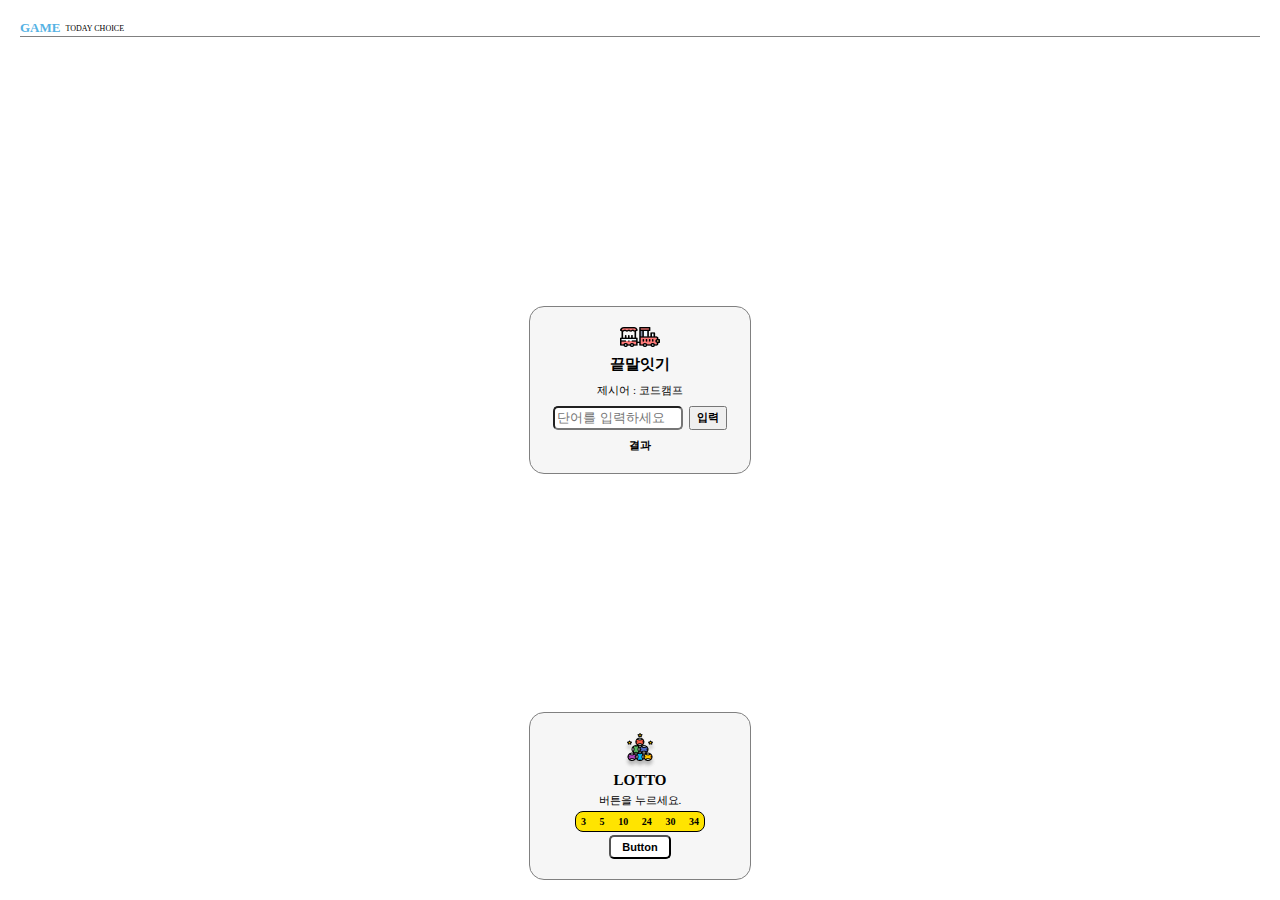
==== cyworld/game.html @ 5268cf69 "cyworld(game)" ====
<!DOCTYPE html>
<html lang="en">
  <head>
    <title>Game</title>
    <link href="/cyworld/css/game.css" rel="stylesheet" />
  </head>
  <body>
    <div class="wrapper">
      <div class="wrapper__header">
        <div class="header__title">
          <div class="title">GAME</div>
          <div class="subtitle">TODAY CHOICE</div>
        </div>
        <div class="divideLine"></div>
      </div>
      <div class="game__container">
        <img src="/cyworld/imeges/word.png" />
        <div class="game__title">끝말잇기</div>
        <div class="game__subtitle">
          제시어 : <span id="word">코드캠프</span>
        </div>
        <div class="wrod__text">
          <input class="textbox" id="myword" placeholder="단어를 입력하세요" />
          <button class="search">입력</button>
        </div>
        <div id="result" class="word__result">결과</div>
      </div>
      <div class="game__container">
        <img src="/cyworld/imeges/lotto.png" />
        <div class="game__title">LOTTO</div>
        <div class="game__subtitle">버튼을 누르세요.</div>
        <span class="lotoo__number">
          <span>3</span>
          <span>5</span>
          <span>10</span>
          <span>24</span>
          <span>30</span>
          <span>34</span>
        </span>
        <button class="result">Button</button>
      </div>
    </div>
  </body>
</html>
---- cyworld/css/game.css ----
* {
  box-sizing: border-box;
  margin: 0px;
}

html,
body {
  width: 100%;
  height: 100%;
}

.wrapper {
  width: 100%;
  height: 100%;
  padding: 20px;
  display: flex;
  flex-direction: column;
  align-items: center;
  justify-content: space-between;
}

.wrapper__header {
  width: 100%;
  height: 48px;
  display: flex;
  flex-direction: column;
}

.header__title {
  display: flex;
  flex-direction: row;
  align-items: center;
}

.title {
  color: #55b2e4;
  font-size: 13px;
  font-weight: 700;
}

.subtitle {
  font-size: 8px;
  padding-left: 5px;
}

.divideLine {
  width: 100%;
  border-top: 1px solid gray;
}

.game__container {
  width: 222px;
  height: 168px;
  border: solid 1px gray;
  border-radius: 15px;
  display: flex;
  flex-direction: column;
  align-items: center;
  justify-content: space-between;
  padding: 20px;
  background-color: #f6f6f6;
}

.game__title {
  font-size: 15px;
  font-weight: 900;
}

.game__subtitle {
  font-size: 11px;
}

.word__result {
  font-size: 11px;
  font-weight: 700;
}

.wrod__text {
  width: 100%;
  display: flex;
  flex-direction: row;
  justify-content: space-around;
}

.textbox {
  width: 130px;
  height: 24px;
  border-radius: 5px;
}

.search {
  font-size: 11px;
  font-weight: 700;
  width: 38px;
  height: 24px;
}

.lotoo__number {
  background-color: rgba(255, 228, 0, 1);
  width: 130px;
  height: 21px;
  display: flex;
  flex-direction: row;
  justify-content: space-between;
  align-items: center;
  border: solid 1px black;
  border-radius: 8px;
  padding: 5px;
  font-size: 10px;
  font-weight: 700;
}

.result {
  align-items: center;
  width: 62px;
  height: 24px;
  border-radius: 5px;
  background-color: white;
  font-size: 11px;
  font-weight: 700;
}
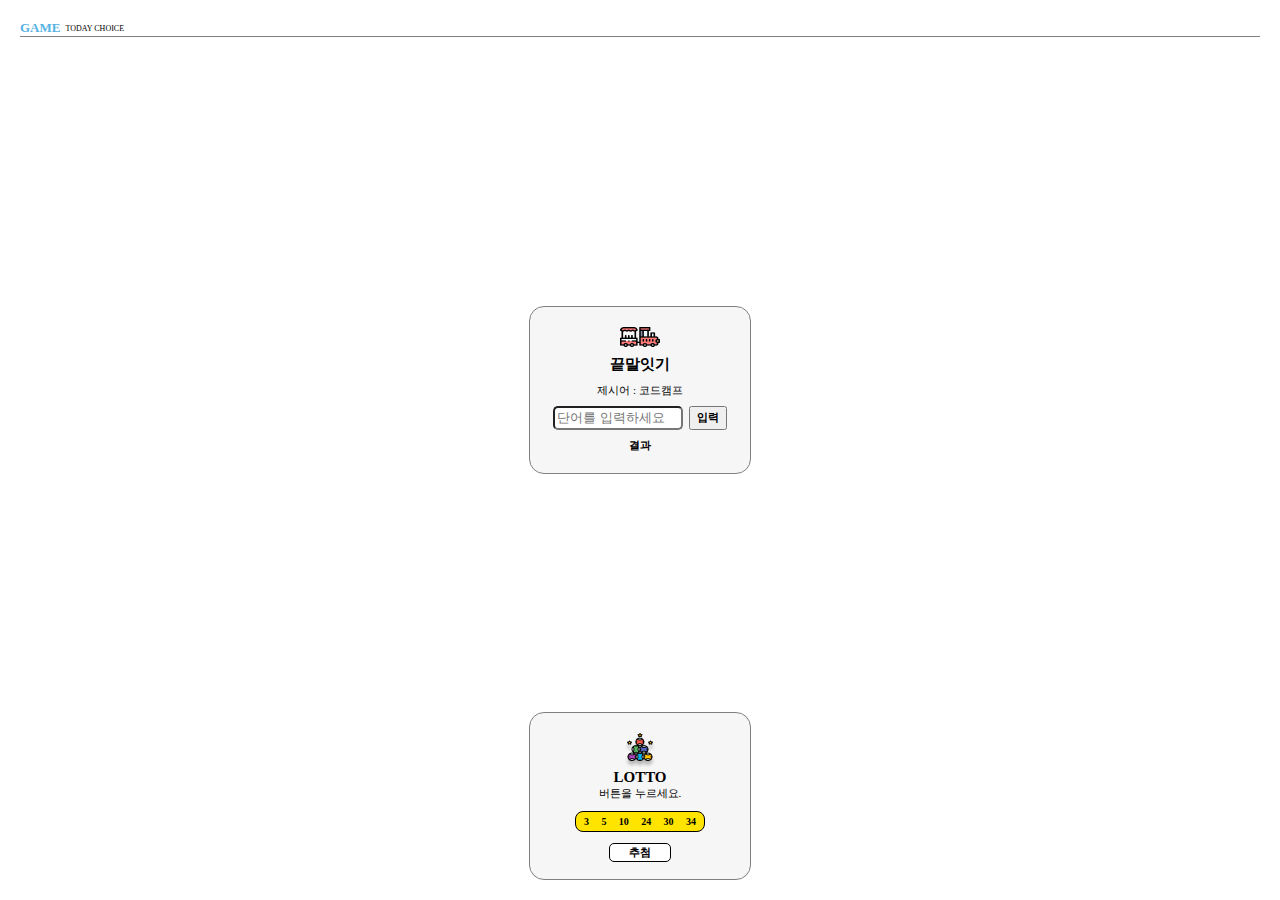
==== commit 409da9a3: "cyworld 최종" ====
--- a/cyworld/game.html
+++ b/cyworld/game.html
@@ -3,6 +3,7 @@
   <head>
     <title>Game</title>
     <link href="/cyworld/css/game.css" rel="stylesheet" />
+    <script src="/cyworld/js/game.js"></script>
   </head>
   <body>
     <div class="wrapper">
@@ -21,7 +22,7 @@
         </div>
         <div class="wrod__text">
           <input class="textbox" id="myword" placeholder="단어를 입력하세요" />
-          <button class="search">입력</button>
+          <button class="search" onclick="startWord()">입력</button>
         </div>
         <div id="result" class="word__result">결과</div>
       </div>
@@ -29,15 +30,15 @@
         <img src="/cyworld/imeges/lotto.png" />
         <div class="game__title">LOTTO</div>
         <div class="game__subtitle">버튼을 누르세요.</div>
-        <span class="lotoo__number">
+        <div class="game__lotoo__number">
           <span>3</span>
           <span>5</span>
           <span>10</span>
           <span>24</span>
           <span>30</span>
           <span>34</span>
-        </span>
-        <button class="result">Button</button>
+        </div>
+        <button class="game__lotto__button">추첨</button>
       </div>
     </div>
   </body>
--- a/cyworld/css/game.css
+++ b/cyworld/css/game.css
@@ -95,27 +95,30 @@
   height: 24px;
 }
 
-.lotoo__number {
-  background-color: rgba(255, 228, 0, 1);
+.game__lotoo__number {
   width: 130px;
   height: 21px;
+  background-color: #ffe400;
+  border-radius: 8px;
+  border: solid 1px black;
+  font-size: 10px;
+  font-weight: 700;
   display: flex;
   flex-direction: row;
   justify-content: space-between;
+  padding: 5px 8px;
   align-items: center;
-  border: solid 1px black;
-  border-radius: 8px;
-  padding: 5px;
-  font-size: 10px;
-  font-weight: 700;
+  margin-top: 10px;
+  margin-bottom: 11px;
 }
 
-.result {
-  align-items: center;
+.game__lotto__button {
   width: 62px;
   height: 24px;
+  background-color: white;
+  border: 1px solid black;
+  align-items: center;
   border-radius: 5px;
-  background-color: white;
   font-size: 11px;
   font-weight: 700;
 }
